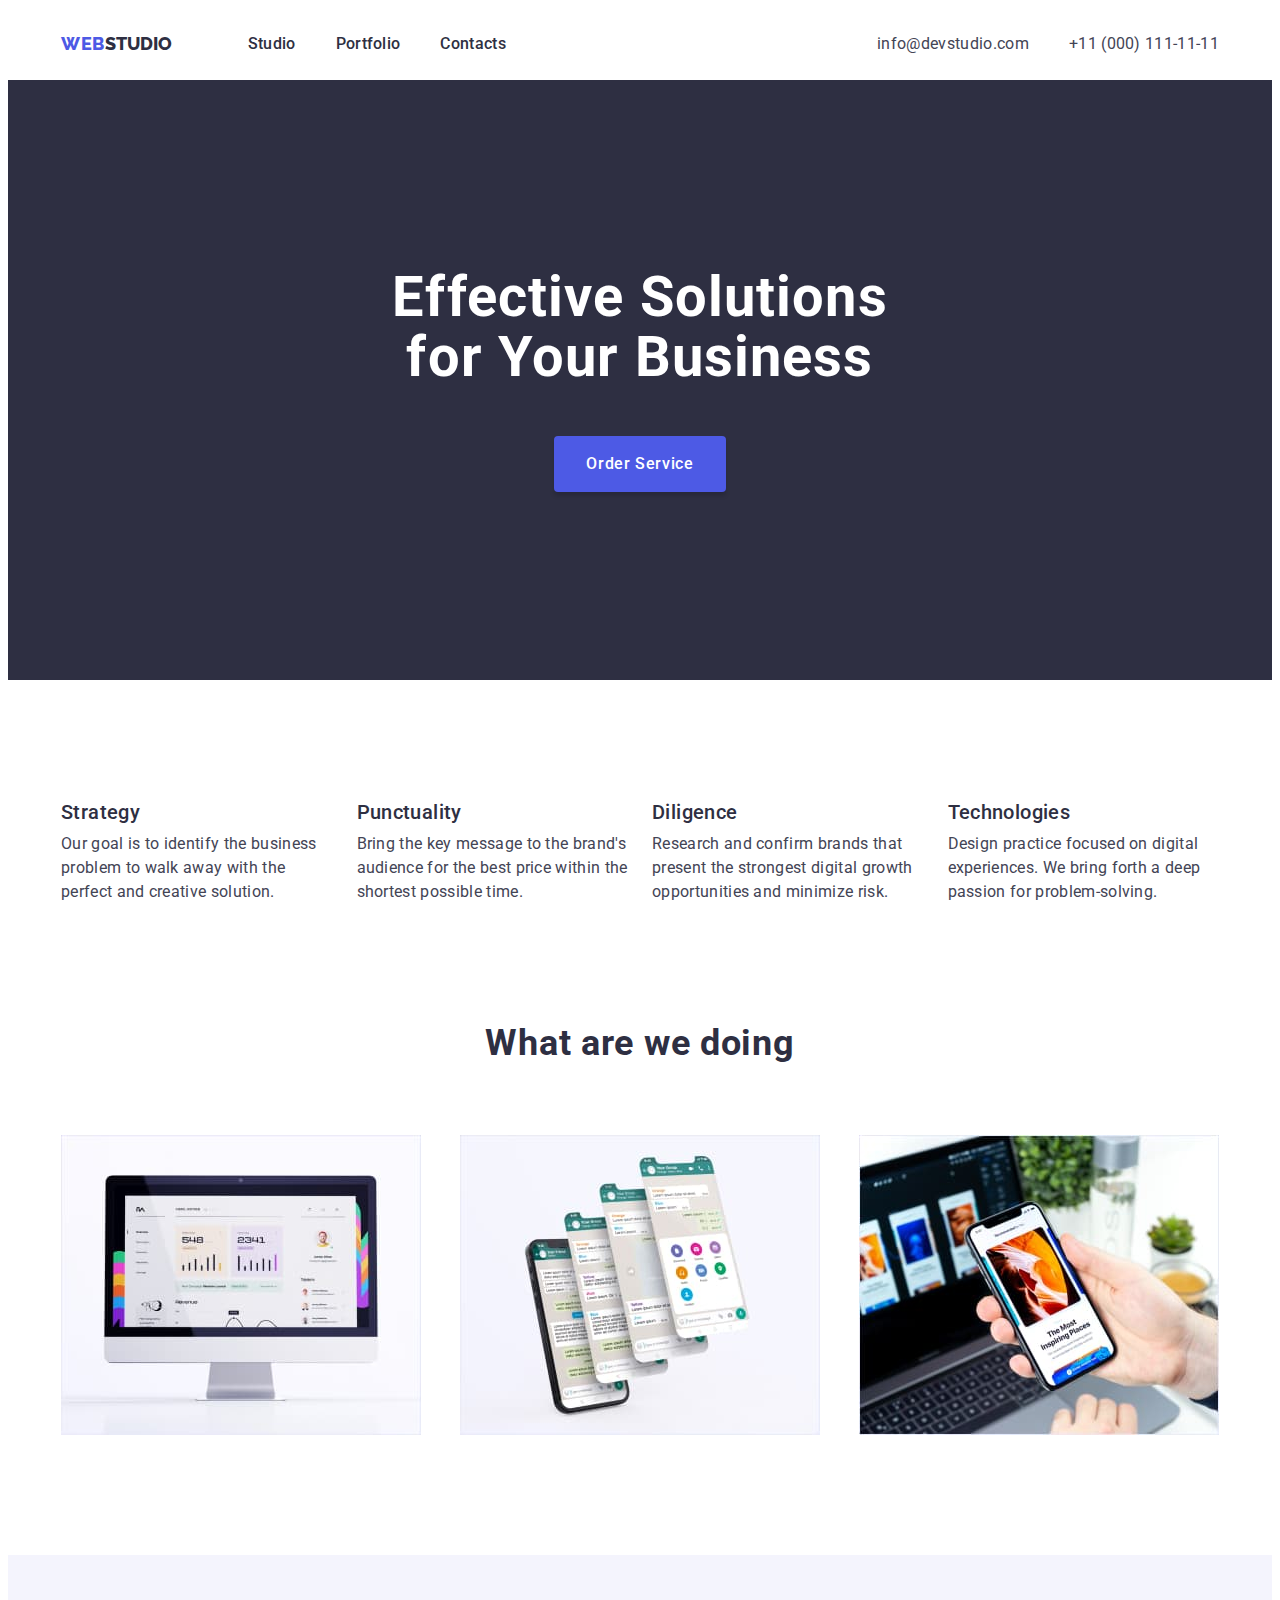
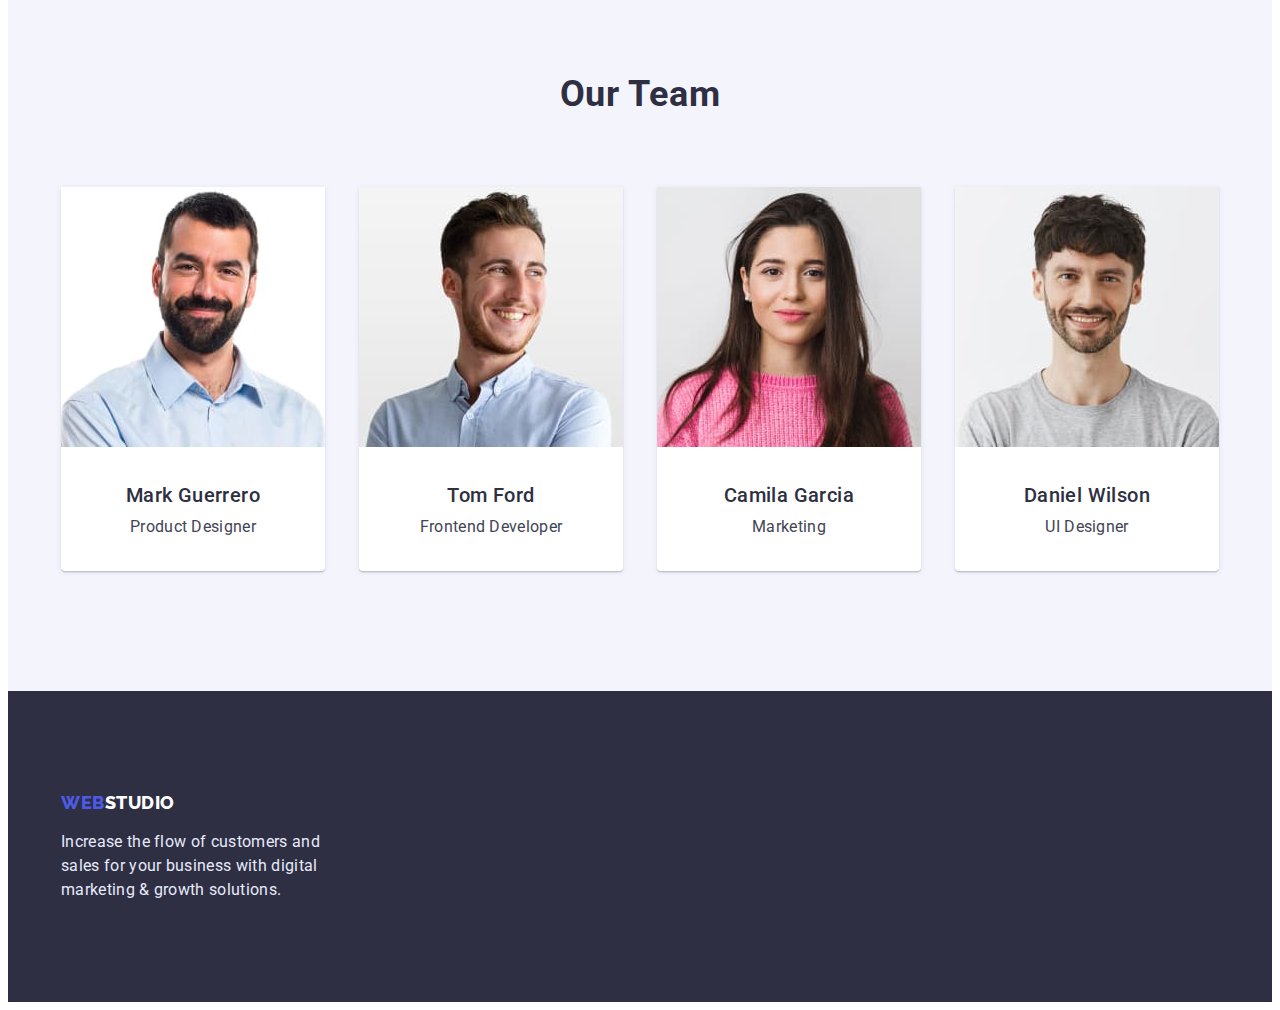
==== index.html @ ad5e72ec "Initial commit" ====
<!DOCTYPE html>

<html lang="en">
<head>
    <meta charset="UTF-8">
    <meta http-equiv="X-UA-Compatible" content="IE=edge">
    <meta name="viewport" content="width=device-width, initial-scale=1.0">
    <title>WebStudio</title>
    <link rel="preconnect" href="https://fonts.googleapis.com">
    <link rel="preconnect" href="https://fonts.gstatic.com" crossorigin>
    <link href="https://fonts.googleapis.com/css2?family=Raleway:wght@800&family=Roboto:wght@400;500;700;900&display=swap" rel="stylesheet">
    <link rel="stylesheet" href="https://cdnjs.cloudflare.com/ajax/libs/modern-normalize/1.1.0/modern-normalize.min.css" 
    integrity="sha512-wpPYUAdjBVSE4KJnH1VR1HeZfpl1ub8YT/NKx4PuQ5NmX2tKuGu6U/JRp5y+Y8XG2tV+wKQpNHVUX03MfMFn9Q==" crossorigin="anonymous" referrerpolicy="no-referrer" />
    <link rel="stylesheet" href="./css/styles.css">
</head>

<body>
<header class="page-header"> 
    <nav class="container">
    <div class="main-nav header-container">
    <a class="logo" href="./index.html"> <span class="logo-style">Web</span>Studio</a> 
    <ul class="site-nav list">
        <li class="item">
            <a class="link" href="">Studio</a>
        </li>
        <li class="item">
            <a class="link" href="./portfolio.html">Portfolio</a>
        </li>
        <li class="item">
            <a class="link" href="">Contacts</a>
        </li>
    </ul>
    <address class="nav"> 
        <ul class="contacts-nav nav">
            <li class="item">
                <a class="link" href="mailto:info@devstudio.com">info@devstudio.com</a>
            </li>
            <li class="item">
                <a class="link" href="tel:+110001111111">+11 (000) 111-11-11</a>
            </li>
        </ul>
    </address>
    </div>  
    </nav>
</header>

    <main>
        <section class="hero">
        <div class="container hero-container">
            <h1 class="hero-title">Effective Solutions <br>for Your Business</h1>
            <button class="button-submit">Order Service</button>
        </div>
        </section>

        <section class="features-container">
            <div class="container">
            <h2 class="hidden">features</h2>  
            <ul class="feature-list list">
                <li class="flex-container">
                    <h3 class="uptitle features-title">Strategy</h3>
                        <p class="features-text">Our goal is to identify the business problem to walk away with the perfect and creative solution.</p>
                </li>
                <li class="flex-container">
                    <h3 class="uptitle features-title">Punctuality</h3>
                        <p class="features-text">Bring the key message to the brand's audience for the best price within the shortest possible time.</p>
                </li>
                <li class="flex-container">
                    <h3 class="uptitle features-title">Diligence</h3>
                        <p class="features-text">Research and confirm brands that present the strongest digital growth opportunities and minimize risk.</p>
                </li>
                <li class="flex-container">
                    <h3 class="uptitle features-title">Technologies</h3>
                        <p class="features-text">Design practice focused on digital experiences. We bring forth a deep passion for problem-solving.</p>
                </li>
            </ul>
            </div>
        </section>

        <section class="subject-container">
            <div class="container">
            <h2 class="section-subject">What are we doing</h2>
            <ul class="list-subject list">
                <li class="flex-subject">
                    <img src="./images/computer.jpg" alt="computer" width="360" class="img-subject">
                </li>
                <li class="flex-subject">
                    <img src="./images/phone.jpg" alt="phone" width="360" class="img-subject">
                </li>
                <li class="flex-subject">
                    <img src="./images/hands.jpg" alt="hands" width="360" class="img-subject">
                </li>
            </ul>
        </div>
        </section>

        <section class="section team-bg">
            <div class="container">
            <h2 class="section-team">Our Team</h2>
            <ul class="team-members list">
                <li class="team-members-items">
                    <img src="./images/mark.jpg" alt="Mark Guerrero" width="264">
                    <div class="team-container">
                    <h3 class="team-members-nam">Mark Guerrero</h3>
                    <p class="team-members-pos">Product Designer</p>
                    </div>
                </li>
                <li class="team-members-items">
                    <img src="./images/tom.jpg" alt="Tom Ford" width="264">
                    <div class="team-container">
                    <h3 class="team-members-nam">Tom Ford</h3>
                    <p class="team-members-pos">Frontend Developer</p>
                    </div>
                </li>              
                <li class="team-members-items">
                    <img src="./images/camila.jpg" alt="Camila Garcia" width="264">
                    <div class="team-container">
                    <h3 class="team-members-nam">Camila Garcia</h3>
                    <p class="team-members-pos">Marketing</p>
                    </div>
                </li>               
                <li class="team-members-items">
                    <img src="./images/daniel.jpg" alt="Daniel Wilson" width="264">
                    <div class="team-container">
                    <h3 class="team-members-nam">Daniel Wilson</h3>
                    <p class="team-members-pos">UI Designer</p>
                    </div>
                </li>
            </ul>
        </div>
        </section>
    </main>

<footer class="footer-bg">
<div class="container">
    <a class="logo-footer" href="./index.html"><span class="logo-style">Web</span>Studio</a>
    <p class="text-footer">Increase the flow of customers and sales for your business with digital marketing & growth solutions.</p>
</div>
</footer>
</body>
</html>
---- css/styles.css ----
:root {
  --primary-text-color: #434455;
  --secondary-text-color: #2e2f42;
  --accent-color: #4d5ae5;
  --secondary-accent-color: #404bbf;
  --primary-white-color: #ffffff;
}

h1,
h2,
h3,
h4,
h5,
h6,
p {
  margin: 0;
}

html {
  box-sizing: border-box;
}

.list {
  padding: 0;
  margin: 0;
  list-style: none;
}

.link {
  text-decoration: none;
}

/*------------------------Header------------------------*/
body {
  font-family: "Roboto", sans-serif;
  
  background-color: var(--primary-white-color);
  color: var(--primary-text-color);
}

.hidden {
  position: absolute;
  width: 1px;
  height: 1px;
  margin: -1px;
  border: 0;
  padding: 0;

  white-space: nowrap;
  clip-path: inset(100%);
  clip: rect(0 0 0 0);
  overflow: hidden;
}

.logo {
  text-decoration: none;
  font-family: "Raleway", sans-serif;
  font-weight: 800;
  font-size: 18px;
  line-height: 1.3;
  text-transform: uppercase;

  color: var(--secondary-text-color);
}

.logo-style {
  text-decoration: none;
  font-family: "Raleway", sans-serif;
  font-weight: 800;
  font-size: 18px;
  line-height: 1.3;
  letter-spacing: 0.03em;
  text-transform: uppercase;

  color: var(--accent-color);
}

.page-header {
  list-style: none;

  background:var(--primary-white-color);
}

.header-border {
  border-bottom: 1px solid #E7E9FC;
}

.main-nav {
  display: flex;
  align-items: center;
}

.container {
  margin-right: auto;
  margin-left: auto;
  width: 1158px;
  padding-right: 15px;
  padding-left: 15px;
}

/*------------------------Navigation------------------------*/
.site-nav .link:hover,
.site-nav .link:focus {
  color: var(--secondary-accent-color);
}

.site-nav {
  display: flex;
  margin-left: 76px;
}

.site-nav .item:not(:last-child){
  margin-right: 40px;
}

.site-nav .link {
  text-decoration: none;
  display: block;
  padding-top: 24px;
  padding-bottom: 24px;

  font-weight: 500;
  font-size: 16px;
  line-height: 1.5;
  letter-spacing: 0.02em;

  color: var(--secondary-text-color);
}

/*------------------------Phone number at Email------------------------*/
.nav {
  list-style: none;
  font-style: inherit;
  margin-left: auto;
}

.nav .link:hover,
.nav .link:focus {
  color: var(--secondary-accent-color);
}

.contacts-nav {
  display: flex;
}

.contacts-nav .item:not(:last-child) {
  margin-right: 40px;
}

.contacts-nav .link {
  list-style: none;
  font-style: inherit;
  font-size: 16px;
  line-height: 1.5;
  letter-spacing: 0.02em;
  text-decoration: none;

  color: var(--primary-text-color);
}

/*------------------------Hero------------------------*/
.hero-container {
  text-align: center;
}

.hero-title {
  margin-bottom: 48px;
  font-size: 56px;
  line-height: 1.07;
  letter-spacing: 0.02em;
  /*max-width*/

  color: var(--primary-white-color);
}

.flex-container {
  width: calc((100% - 72px) / 4);
  margin-right: 24px;
}

.flex-container:nth-child(4) {
  margin-right: 0;
}

.features-container{
  padding-top: 120px;
  padding-bottom: 120px;
}

.feature-list {
  display: flex;
  margin-top: 0;
}

.uptitle {
  padding-bottom: 8px;
}

.hero {
  padding-top: 188px;
  padding-bottom: 188px;

  background: var(--secondary-text-color);
}

/*------------------------Main button------------------------*/
.button-submit {
  font-family: "Roboto", sans-serif;
  font-weight: 500;
  font-size: 16px;
  line-height: 1.5;
  letter-spacing: 0.04em;
  box-shadow: 0px 4px 4px rgba(0, 0, 0, 0.15);
  border-radius: 4px;
  padding: 16px 32px;
  border: 0;
  margin: inherit;

  color: var(--primary-white-color);
  background: var(--accent-color);
}

.button-submit:hover,
.button-submit:focus {
  color: var(--primary-white-color);
  background: var(--secondary-accent-color);
}

/*------------------------Portfolio Nav------------------------*/
.button {
  cursor: pointer;
  font-family: "Roboto", sans-serif;
  font-weight: 500;
  font-size: 16px;
  line-height: 1.5;
  letter-spacing: 0.04em;
  padding: 12px 24px;
  border-radius: 4px;

  border: 1px solid #E7E9FC;
  color: var(--accent-color);
  background: #f4f4fd;
  border: 1px solid #e7e9fc;
}

.button:hover,
.button:focus {
  color: var(--primary-white-color);
  background: var(--secondary-accent-color);
}

.btn {
  display: flex;
  justify-content: center;
  margin-right: 24px;
}

.btn-elements {
  margin-right: 24px;
}

.portfolio-section {
  padding-top: 96px;
  padding-bottom: 120px;
}

.filter-container{
  margin-bottom: 72px;

}

/*------------------------Features------------------------*/
.features-title {
  font-weight: 500;
  font-size: 20px;
  line-height: 1.2;
  letter-spacing: 0.02em;

  color: var(--secondary-text-color);
}

.section-title {
  font-weight: 500;
  font-size: 20px;
  line-height: 1.2;
  letter-spacing: 0.02em;
  margin-bottom: 8px;

  color: var(--secondary-text-color);
}

.subject-container {
  padding-bottom: 120px;
}

.section-subject {
  font-size: 36px;
  line-height: 1.1;
  letter-spacing: 0.02em;
  text-align: center;
  margin-bottom: 72px;

  color:var(--secondary-text-color);
}

.list-subject {
  display: flex;
  justify-content: space-between;
}

.flex-subject {
  background: linear-gradient(0deg, rgba(77, 90, 229, 0.1), rgba(77, 90, 229, 0.1)), url(2368.jpg);
}

.img-subject{
  display: block;
}

.features-text {
  font-size: 16px;
  line-height: 1.5;
  letter-spacing: 0.02em;

  color: var(--primary-text-color);
}

.team-bg {
  padding-top: 120px;
  padding-bottom: 120px;

  background: #F4F4FD;
}

.section-team {
  font-size: 36px;
  line-height: 1.1;
  letter-spacing: 0.02em;
  text-align: center;
  margin-bottom: 72px;

  color:var(--secondary-text-color);
}

.team-members{
  display: flex;
  justify-content: space-between;
  text-align: center;
}
    
.team-members:nth-child(3n+1) {
  margin-right: 0;
}
  
.team-members-nam {
  font-weight: 500;
  font-size: 20px;
  line-height: 1.2;
  letter-spacing: 0.02em;
  margin-bottom: 8px;

  color: var(--secondary-text-color); 
}

.team-members-items{
  box-shadow: 0px 1px 6px rgba(46, 47, 66, 0.08), 0px 1px 1px rgba(46, 47, 66, 0.16), 0px 2px 1px rgba(46, 47, 66, 0.08);
  border-radius: 0px 0px 4px 4px;
  
  background: var(--primary-white-color);
}

.team-members-pos {
  font-size: 16px;
  line-height: 1.5;
  letter-spacing: 0.02em;

  color: var(--primary-text-color);
}

.team-container {
  padding-top: 32px;
  padding-bottom: 32px;
}

.text {
  font-size: 16px;
  line-height: 1.5;
  letter-spacing: 0.02em;

  color: var(--primary-text-color);
}

.flex-elements{
  display: flex;
  flex-wrap: wrap;
  justify-content: space-between;
}

.flex-elements:nth-child(2n+1) {
  margin-right: 0;
}

.list-elements{
  margin-bottom: 48px;
}

.list-elements:nth-child(n + 6) {
  margin-bottom: 0;
}

.product-content {
  border: 1px solid #E7E9FC;
  padding: 32px 16px 32px 16px;
}

.product-img {
  display: block;
}

/*------------------------Footer------------------------*/
.logo-footer {
  text-decoration: none;
  font-family: "Raleway", sans-serif;
  font-weight: 800;
  font-size: 18px;
  line-height: 1.2;
  letter-spacing: 0.03em;
  text-transform: uppercase;

  color: var(--primary-white-color);
}

.text-footer {
  font-size: 16px;
  line-height: 1.5;
  letter-spacing: 0.02em;
  width: 264px;
  margin-top: 16px;

  color: #e7e9fc;
}

.footer-bg {
padding-top: 100px;
padding-bottom: 100px;

background: var(--secondary-text-color);
}
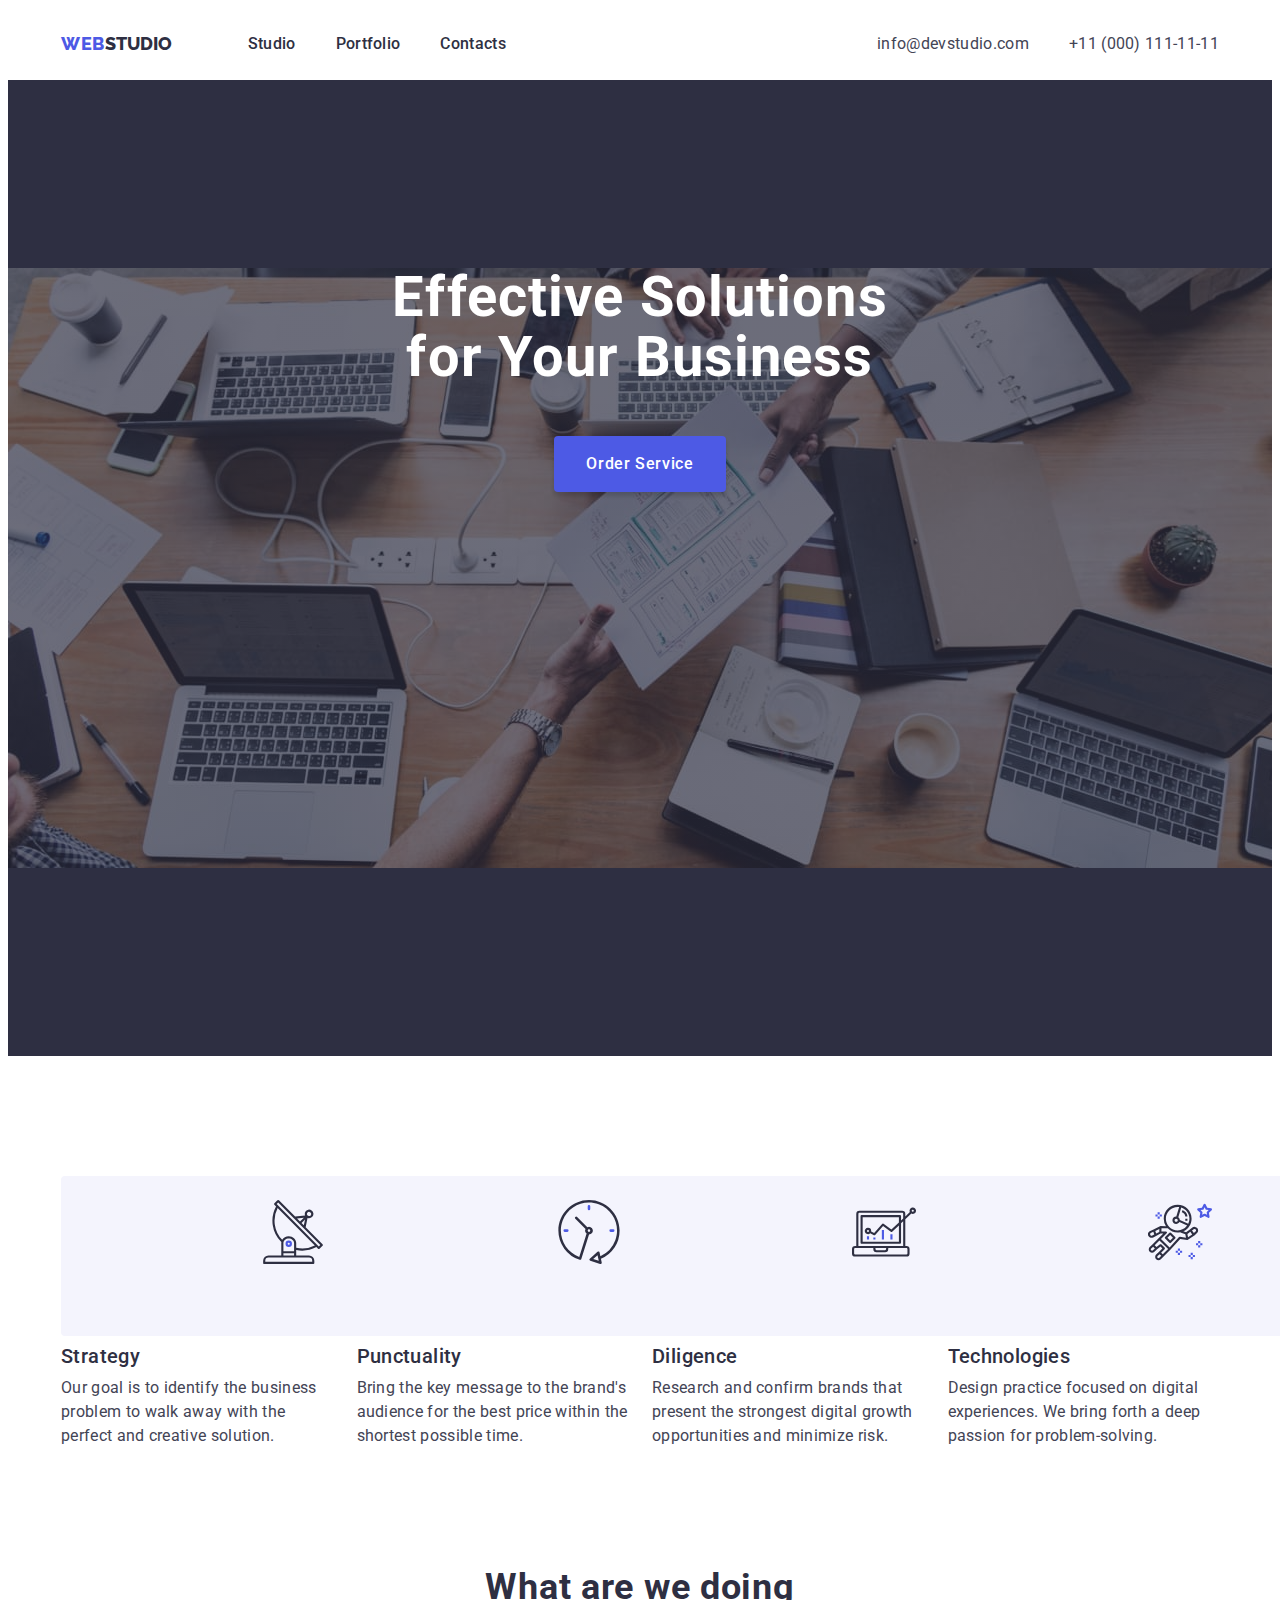
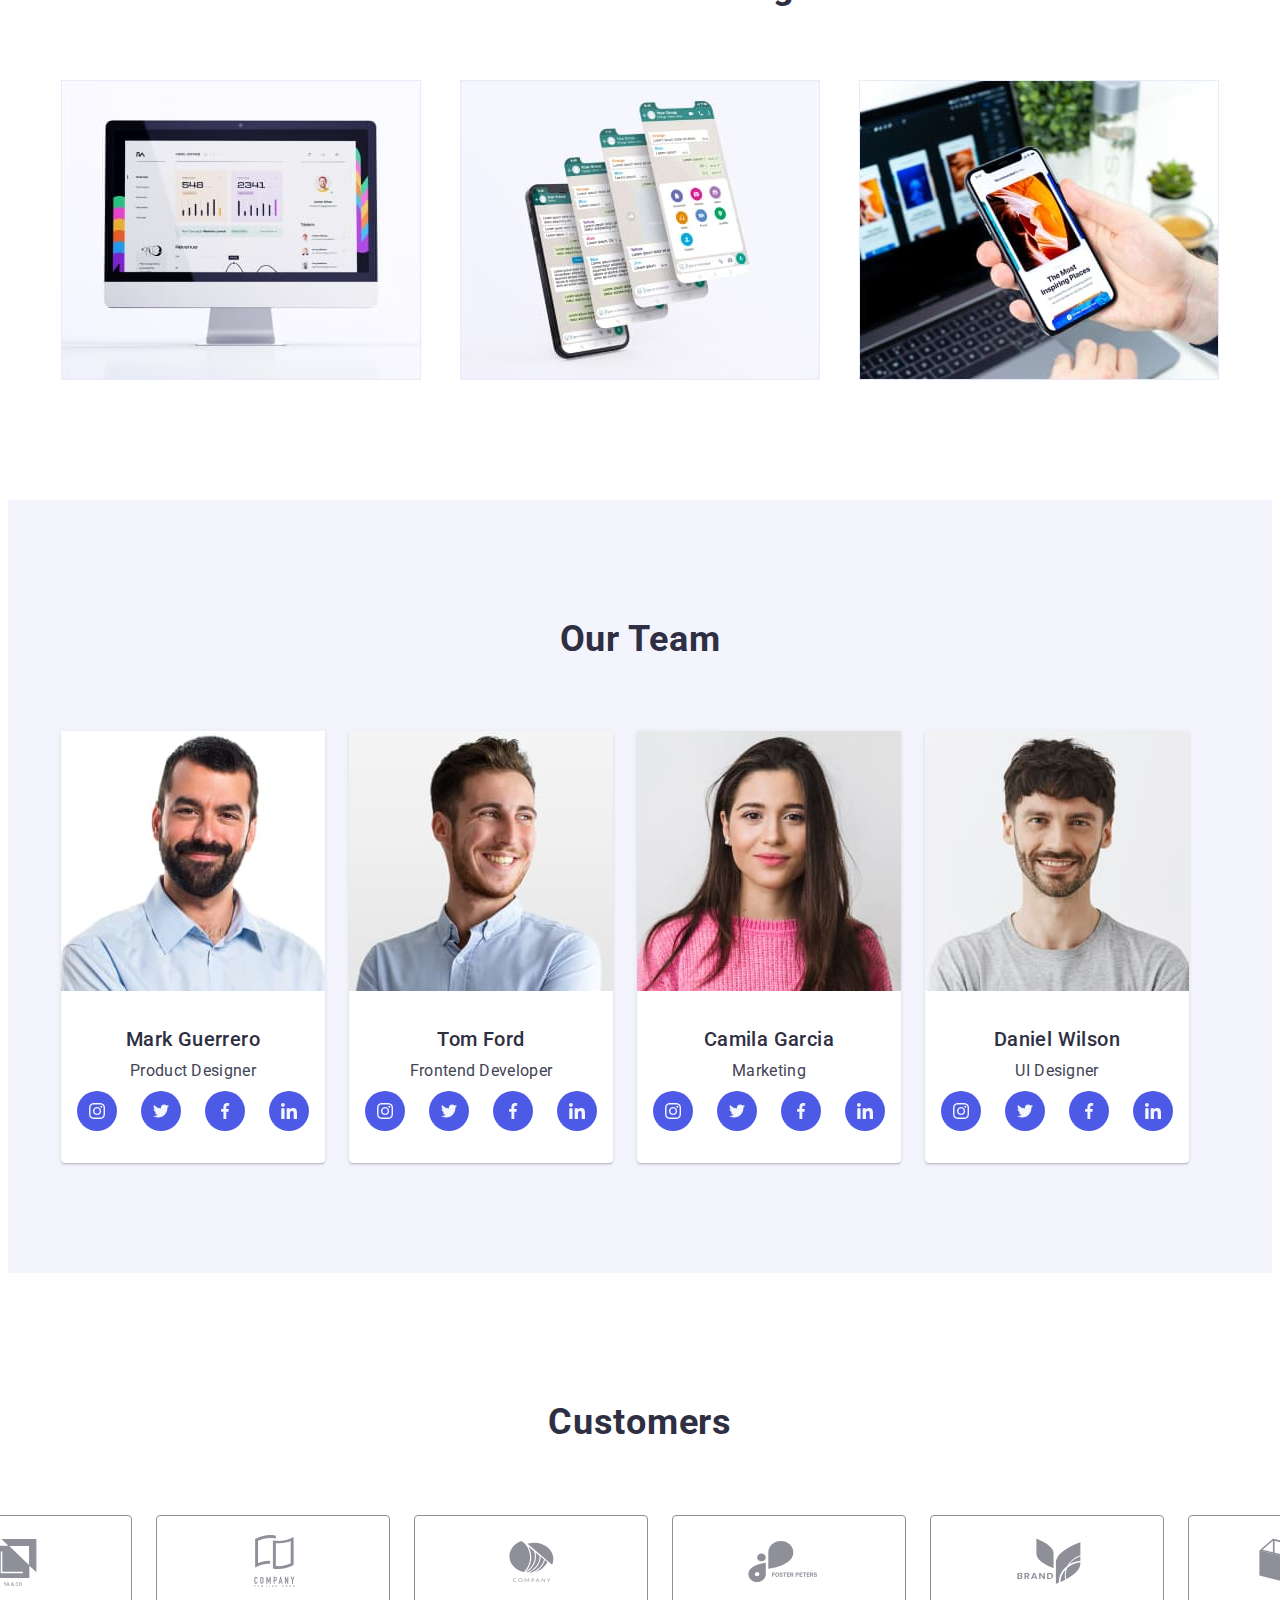
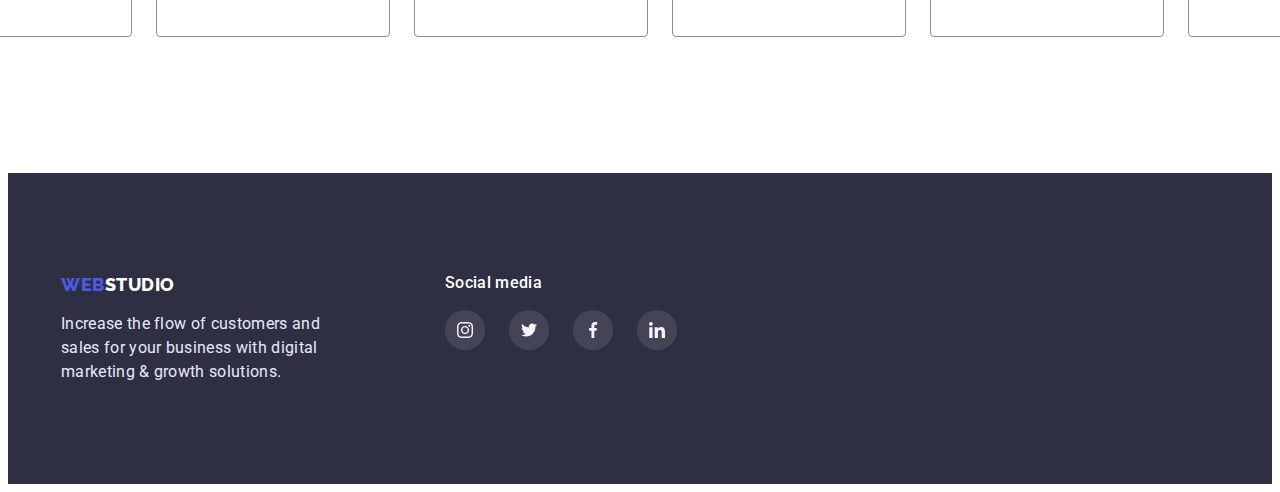
==== commit 605ffa34: "hw icon and bg" ====
--- a/index.html
+++ b/index.html
@@ -45,9 +45,9 @@
 </header>
 
     <main>
-        <section class="hero">
+        <section class="hero overlay">
         <div class="container hero-container">
-            <h1 class="hero-title">Effective Solutions <br>for Your Business</h1>
+            <h1 class="hero-title">Effective Solutions for Your Business</h1>
             <button class="button-submit">Order Service</button>
         </div>
         </section>
@@ -57,18 +57,41 @@
             <h2 class="hidden">features</h2>  
             <ul class="feature-list list">
                 <li class="flex-container">
+                    <div class="icon-feature">
+                    <svg class="icon-items" width="64px" height="64px">
+                        <use href="./images/symbol-defs.svg#icon-antenna"></use>
+                    </svg>
+                    </div>
                     <h3 class="uptitle features-title">Strategy</h3>
                         <p class="features-text">Our goal is to identify the business problem to walk away with the perfect and creative solution.</p>
                 </li>
+
                 <li class="flex-container">
+                    <div class="icon-feature">
+                        <svg class="icon-items" width="64px" height="64px">
+                            <use href="./images/symbol-defs.svg#icon-clock"></use>
+                        </svg>
+                        </div>
                     <h3 class="uptitle features-title">Punctuality</h3>
                         <p class="features-text">Bring the key message to the brand's audience for the best price within the shortest possible time.</p>
                 </li>
+
                 <li class="flex-container">
+                    <div class="icon-feature">
+                        <svg class="icon-items" width="64px" height="64px">
+                            <use href="./images/symbol-defs.svg#icon-diagram"></use>
+                        </svg>
+                        </div>
                     <h3 class="uptitle features-title">Diligence</h3>
                         <p class="features-text">Research and confirm brands that present the strongest digital growth opportunities and minimize risk.</p>
                 </li>
+                
                 <li class="flex-container">
+                    <div class="icon-feature">
+                        <svg class="icon-items" width="64px" height="64px">
+                            <use href="./images/symbol-defs.svg#icon-astronaut"></use>
+                        </svg>
+                        </div>
                     <h3 class="uptitle features-title">Technologies</h3>
                         <p class="features-text">Design practice focused on digital experiences. We bring forth a deep passion for problem-solving.</p>
                 </li>
@@ -102,13 +125,78 @@
                     <div class="team-container">
                     <h3 class="team-members-nam">Mark Guerrero</h3>
                     <p class="team-members-pos">Product Designer</p>
-                    </div>
-                </li>
+                    <ul class="social-list list">
+                    <li class="socials-list-item">
+                        <a href="" target="_blank" aria-label="Instagram" title="Instagram" class="socials-list-link">
+                            <svg class="social-list-icon" width="16" height="16">
+                                <use href="./images/symbol-defs.svg#icon-instagram"></use>
+                            </svg>
+                        </a>
+                    </li>
+
+                    <li class="socials-list-item">
+                        <a href="" target="_blank" aria-label="Twitter" title="Twitter" class="socials-list-link">
+                            <svg class="social-list-icon" width="16" height="16">
+                                <use href="./images/symbol-defs.svg#icon-twitter"></use>
+                            </svg>
+                        </a>
+                    </li>
+
+                    <li class="socials-list-item">
+                        <a href="" target="_blank" aria-label="Facebook" title="Facebook" class="socials-list-link">
+                            <svg class="social-list-icon" width="16" height="16">
+                                <use href="./images/symbol-defs.svg#icon-facebook"></use>
+                            </svg>
+                        </a>
+                    </li>
+
+                    <li class="socials-list-item">
+                        <a href="" target="_blank" aria-label="linkedin" title="linkedin" class="socials-list-link">
+                            <svg class="social-list-icon" width="16" height="16">
+                                <use href="./images/symbol-defs.svg#icon-linkedin"></use>
+                            </svg>
+                        </a>
+                    </li> 
+                </ul>
+            </div> 
                 <li class="team-members-items">
                     <img src="./images/tom.jpg" alt="Tom Ford" width="264">
                     <div class="team-container">
                     <h3 class="team-members-nam">Tom Ford</h3>
                     <p class="team-members-pos">Frontend Developer</p>
+                    <ul class="social-list list">
+                        <li class="socials-list-item">
+                            <a href="" target="_blank" aria-label="Instagram" title="Instagram" class="socials-list-link">
+                                <svg class="social-list-icon" width="16" height="16">
+                                    <use href="./images/symbol-defs.svg#icon-instagram"></use>
+                                </svg>
+                            </a>
+                        </li>
+
+                        <li class="socials-list-item">
+                            <a href="" target="_blank" aria-label="Twitter" title="Twitter" class="socials-list-link">
+                                <svg class="social-list-icon" width="16" height="16">
+                                    <use href="./images/symbol-defs.svg#icon-twitter"></use>
+                                </svg>
+                            </a>
+                        </li>
+
+                        <li class="socials-list-item">
+                            <a href="" target="_blank" aria-label="Facebook" title="Facebook" class="socials-list-link">
+                                <svg class="social-list-icon" width="16" height="16">
+                                    <use href="./images/symbol-defs.svg#icon-facebook"></use>
+                                </svg>
+                            </a>
+                        </li>
+
+                        <li class="socials-list-item">
+                            <a href="" target="_blank" aria-label="linkedin" title="linkedin" class="socials-list-link">
+                                <svg class="social-list-icon" width="16" height="16">
+                                    <use href="./images/symbol-defs.svg#icon-linkedin"></use>
+                                </svg>
+                            </a>
+                        </li> 
+                    </ul>
                     </div>
                 </li>              
                 <li class="team-members-items">
@@ -116,6 +204,39 @@
                     <div class="team-container">
                     <h3 class="team-members-nam">Camila Garcia</h3>
                     <p class="team-members-pos">Marketing</p>
+                    <ul class="social-list list">
+                        <li class="socials-list-item">
+                            <a href="" target="_blank" aria-label="Instagram" title="Instagram" class="socials-list-link">
+                                <svg class="social-list-icon" width="16" height="16">
+                                    <use href="./images/symbol-defs.svg#icon-instagram"></use>
+                                </svg>
+                            </a>
+                        </li>
+
+                        <li class="socials-list-item">
+                            <a href="" target="_blank" aria-label="Twitter" title="Twitter" class="socials-list-link">
+                                <svg class="social-list-icon" width="16" height="16">
+                                    <use href="./images/symbol-defs.svg#icon-twitter"></use>
+                                </svg>
+                            </a>
+                        </li>
+
+                        <li class="socials-list-item">
+                            <a href="" target="_blank" aria-label="Facebook" title="Facebook" class="socials-list-link">
+                                <svg class="social-list-icon" width="16" height="16">
+                                    <use href="./images/symbol-defs.svg#icon-facebook"></use>
+                                </svg>
+                            </a>
+                        </li>
+
+                        <li class="socials-list-item">
+                            <a href="" target="_blank" aria-label="linkedin" title="linkedin" class="socials-list-link">
+                                <svg class="social-list-icon" width="16" height="16">
+                                    <use href="./images/symbol-defs.svg#icon-linkedin"></use>
+                                </svg>
+                            </a>
+                        </li> 
+                    </ul>
                     </div>
                 </li>               
                 <li class="team-members-items">
@@ -123,17 +244,144 @@
                     <div class="team-container">
                     <h3 class="team-members-nam">Daniel Wilson</h3>
                     <p class="team-members-pos">UI Designer</p>
+                    <ul class="social-list list">
+                        <li class="socials-list-item">
+                            <a href="" target="_blank" aria-label="Instagram" title="Instagram" class="socials-list-link">
+                                <svg class="social-list-icon" width="16" height="16">
+                                    <use href="./images/symbol-defs.svg#icon-instagram"></use>
+                                </svg>
+                            </a>
+                        </li>
+
+                        <li class="socials-list-item">
+                            <a href="" target="_blank" aria-label="Twitter" title="Twitter" class="socials-list-link">
+                                <svg class="social-list-icon" width="16" height="16">
+                                    <use href="./images/symbol-defs.svg#icon-twitter"></use>
+                                </svg>
+                            </a>
+                        </li>
+
+                        <li class="socials-list-item">
+                            <a href="" target="_blank" aria-label="Facebook" title="Facebook" class="socials-list-link">
+                                <svg class="social-list-icon" width="16" height="16">
+                                    <use href="./images/symbol-defs.svg#icon-facebook"></use>
+                                </svg>
+                            </a>
+                        </li>
+
+                        <li class="socials-list-item">
+                            <a href="" target="_blank" aria-label="linkedin" title="linkedin" class="socials-list-link">
+                                <svg class="social-list-icon" width="16" height="16">
+                                    <use href="./images/symbol-defs.svg#icon-linkedin"></use>
+                                </svg>
+                            </a>
+                        </li> 
+                    </ul>
                     </div>
                 </li>
             </ul>
         </div>
         </section>
+
+        <section class="clients-section">
+            <div class="container">
+            <h2 class="section-clients">Customers</h2>
+            <ul class="clients">
+                <li class="list">
+                    <a href="" target="_blank" aria-label="" title="" class="clients-rectangle">
+                        <svg class="clients-logos" width="104" height="56">
+                            <use href="./images/symbol-defs.svg#icon-Logo"></use>
+                        </svg>
+                    </a>
+                </li>
+
+                <li class="list">
+                    <a href="" target="_blank" aria-label="" title="" class="clients-rectangle">
+                        <svg class="clients-logos" width="104" height="56">
+                            <use href="./images/symbol-defs.svg#icon-Logo2"></use>
+                        </svg>
+                    </a>
+                </li>
+
+                <li class="list">
+                    <a href="" target="_blank" aria-label="" title="" class="clients-rectangle">
+                        <svg class="clients-logos" width="104" height="56">
+                            <use href="./images/symbol-defs.svg#icon-Logo3"></use>
+                        </svg>
+                    </a>
+                </li>
+
+                <li class="list">
+                    <a href="" target="_blank" aria-label="" title="" class="clients-rectangle">
+                        <svg class="clients-logos" width="104" height="56">
+                            <use href="./images/symbol-defs.svg#icon-Logo4"></use>
+                        </svg>
+                    </a>
+                </li>
+
+                <li class="list">
+                    <a href="" target="_blank" aria-label="" title="" class="clients-rectangle">
+                        <svg class="clients-logos" width="104" height="56">
+                            <use href="./images/symbol-defs.svg#icon-Logo5"></use>
+                        </svg>
+                    </a>
+                </li>
+
+                <li class="list">
+                    <a href="" target="_blank" aria-label="" title="" class="clients-rectangle">
+                        <svg class="clients-logos" width="104" height="56">
+                            <use href="./images/symbol-defs.svg#icon-Logo6"></use>
+                        </svg>
+                    </a>
+                </li>
+            </ul>
+        </div>
+        </section>
     </main>
 
 <footer class="footer-bg">
-<div class="container">
+<div class="container footer-content">
+    <div>
     <a class="logo-footer" href="./index.html"><span class="logo-style">Web</span>Studio</a>
     <p class="text-footer">Increase the flow of customers and sales for your business with digital marketing & growth solutions.</p>
+</div>
+    <div>
+        <h2 class="uptitle-ftr">Social media</h2>
+        <ul class="social-list-ftr list">
+            <li class="socials-list-item">
+            
+                <a href="" target="_blank" aria-label="Instagram" title="Instagram" class="socials-list-link-ftr">
+                    <svg class="social-list-icon" width="16" height="16">
+                        <use href="./images/symbol-defs.svg#icon-instagram"></use>
+                    </svg>
+                </a>
+            </li>
+
+            <li class="socials-list-item">
+                <a href="" target="_blank" aria-label="Twitter" title="Twitter" class="socials-list-link-ftr">
+                    <svg class="social-list-icon" width="16" height="16">
+                        <use href="./images/symbol-defs.svg#icon-twitter"></use>
+                    </svg>
+                </a>
+            </li>
+
+            <li class="socials-list-item">
+                <a href="" target="_blank" aria-label="Facebook" title="Facebook" class="socials-list-link-ftr">
+                    <svg class="social-list-icon" width="16" height="16">
+                        <use href="./images/symbol-defs.svg#icon-facebook"></use>
+                    </svg>
+                </a>
+            </li>
+
+            <li class="socials-list-item">
+                <a href="" target="_blank" aria-label="linkedin" title="linkedin" class="socials-list-link-ftr">
+                    <svg class="social-list-icon" width="16" height="16">
+                        <use href="./images/symbol-defs.svg#icon-linkedin"></use>
+                    </svg>
+                </a>
+            </li> 
+        </ul>
+    </div>
 </div>
 </footer>
 </body>
--- a/css/styles.css
+++ b/css/styles.css
@@ -164,11 +164,13 @@
 }
 
 .hero-title {
+  margin: 0 auto;
   margin-bottom: 48px;
   font-size: 56px;
   line-height: 1.07;
   letter-spacing: 0.02em;
-  /*max-width*/
+  max-width: 496px;
+  text-align: center;
 
   color: var(--primary-white-color);
 }
@@ -192,6 +194,21 @@
   margin-top: 0;
 }
 
+.icon-feature{
+  width: 264px;
+height: 112px;
+background: #F4F4FD;
+border-radius: 4px;
+margin-bottom: 8px;
+padding: 24px 100px;
+}
+
+.icon-items {
+  display: flex;
+  justify-content: center;
+  margin: 0 auto;
+}
+
 .uptitle {
   padding-bottom: 8px;
 }
@@ -199,8 +216,20 @@
 .hero {
   padding-top: 188px;
   padding-bottom: 188px;
-
   background: var(--secondary-text-color);
+}
+
+.overlay{
+  max-width: 1440px;
+  min-height: 600px;
+  margin-left: auto;
+  margin-right: auto;
+  background-image: linear-gradient(
+    rgba(46, 47, 66, 0.7),
+    rgba(46, 47, 66, 0.7)), 
+    url("../images/people-office.jpg");
+  background-repeat: no-repeat;
+  background-position: center;
 }
 
 /*------------------------Main button------------------------*/
@@ -247,6 +276,8 @@
 .button:focus {
   color: var(--primary-white-color);
   background: var(--secondary-accent-color);
+  box-shadow: 0px 3px 1px rgba(0, 0, 0, 0.1), 0px 2px 1px rgba(0, 0, 0, 0.08), 0px 2px 2px rgba(0, 0, 0, 0.12);
+  border-color: var(--secondary-accent-color);
 }
 
 .btn {
@@ -266,7 +297,6 @@
 
 .filter-container{
   margin-bottom: 72px;
-
 }
 
 /*------------------------Features------------------------*/
@@ -326,7 +356,7 @@
 
 .team-bg {
   padding-top: 120px;
-  padding-bottom: 120px;
+  padding-bottom: 110px;
 
   background: #F4F4FD;
 }
@@ -343,7 +373,7 @@
 
 .team-members{
   display: flex;
-  justify-content: space-between;
+  column-gap: 24px;
   text-align: center;
 }
     
@@ -372,7 +402,8 @@
   font-size: 16px;
   line-height: 1.5;
   letter-spacing: 0.02em;
-
+  margin-bottom: 8px;
+text-align: center;
   color: var(--primary-text-color);
 }
 
@@ -389,18 +420,41 @@
   color: var(--primary-text-color);
 }
 
+.social-list {
+  display: flex;
+  justify-content: center;
+  gap: 24px ;
+}
+
+.socials-list-link {
+  display: flex;
+  justify-content: center;
+  align-items: center;
+  width: 40px;
+  height: 40px;
+  border-radius: 50%;
+  background-color: #4D5AE5;
+}
+
+.socials-list-link:hover,
+.socials-list-link:focus {
+  background:#404BBF;
+}
+
 .flex-elements{
   display: flex;
   flex-wrap: wrap;
-  justify-content: space-between;
+  column-gap: 24px;
+  row-gap: 48px;
 }
 
 .flex-elements:nth-child(2n+1) {
   margin-right: 0;
 }
 
-.list-elements{
-  margin-bottom: 48px;
+.list-elements:hover,
+.list-elements:focus {
+  box-shadow: 0px 1px 6px rgba(46, 47, 66, 0.08);
 }
 
 .list-elements:nth-child(n + 6) {
@@ -414,6 +468,47 @@
 
 .product-img {
   display: block;
+}
+
+.clients-section{
+  padding-top: 130px;
+  padding-bottom: 120px;
+}
+
+.section-clients {
+  font-size: 36px;
+  line-height: 1.1;
+  letter-spacing: 0.02em;
+  text-align: center;
+  margin-bottom: 72px;
+  color: var(--secondary-text-color);
+}
+
+.clients{
+  display: flex;
+  justify-content: center;
+  gap: 24px;
+}
+
+.clients-logos{
+  display: flex;
+  justify-content: center;
+  margin: 0 auto;
+}
+
+.clients-rectangle {
+  width: 168px;
+  height: 88px;
+  border: 1px solid #8E8F99;
+  border-radius: 4px;
+  padding: 16px 32px;
+  display: flex;
+  fill: #8E8F99;
+}
+
+.clients-logos:hover,
+.clients-logos:focus {
+fill:var(--secondary-accent-color);
 }
 
 /*------------------------Footer------------------------*/
@@ -444,4 +539,41 @@
 padding-bottom: 100px;
 
 background: var(--secondary-text-color);
+}
+
+.footer-content{
+  flex-basis: calc((100% - 20px) / 2);
+  display: flex;
+  column-gap: 120px;
+}
+
+.uptitle-ftr {
+  margin-bottom: 16px;
+  font-style: normal;
+  font-weight: 500;
+  font-size: 16px;
+  line-height: 1.3;
+  letter-spacing: 0.02em;
+
+  color: var(--primary-white-color);
+}
+
+.social-list-ftr {
+  display: flex;
+  gap: 24px ;
+}
+
+.socials-list-link-ftr {
+  display: flex;
+  justify-content: center;
+  align-items: center;
+  width: 40px;
+  height: 40px;
+  border-radius: 50%;
+  background: rgba(255, 255, 255, 0.1);
+}
+
+.socials-list-link-ftr:hover,
+.socials-list-link-ftr:focus {
+  background: #31D0AA;
 }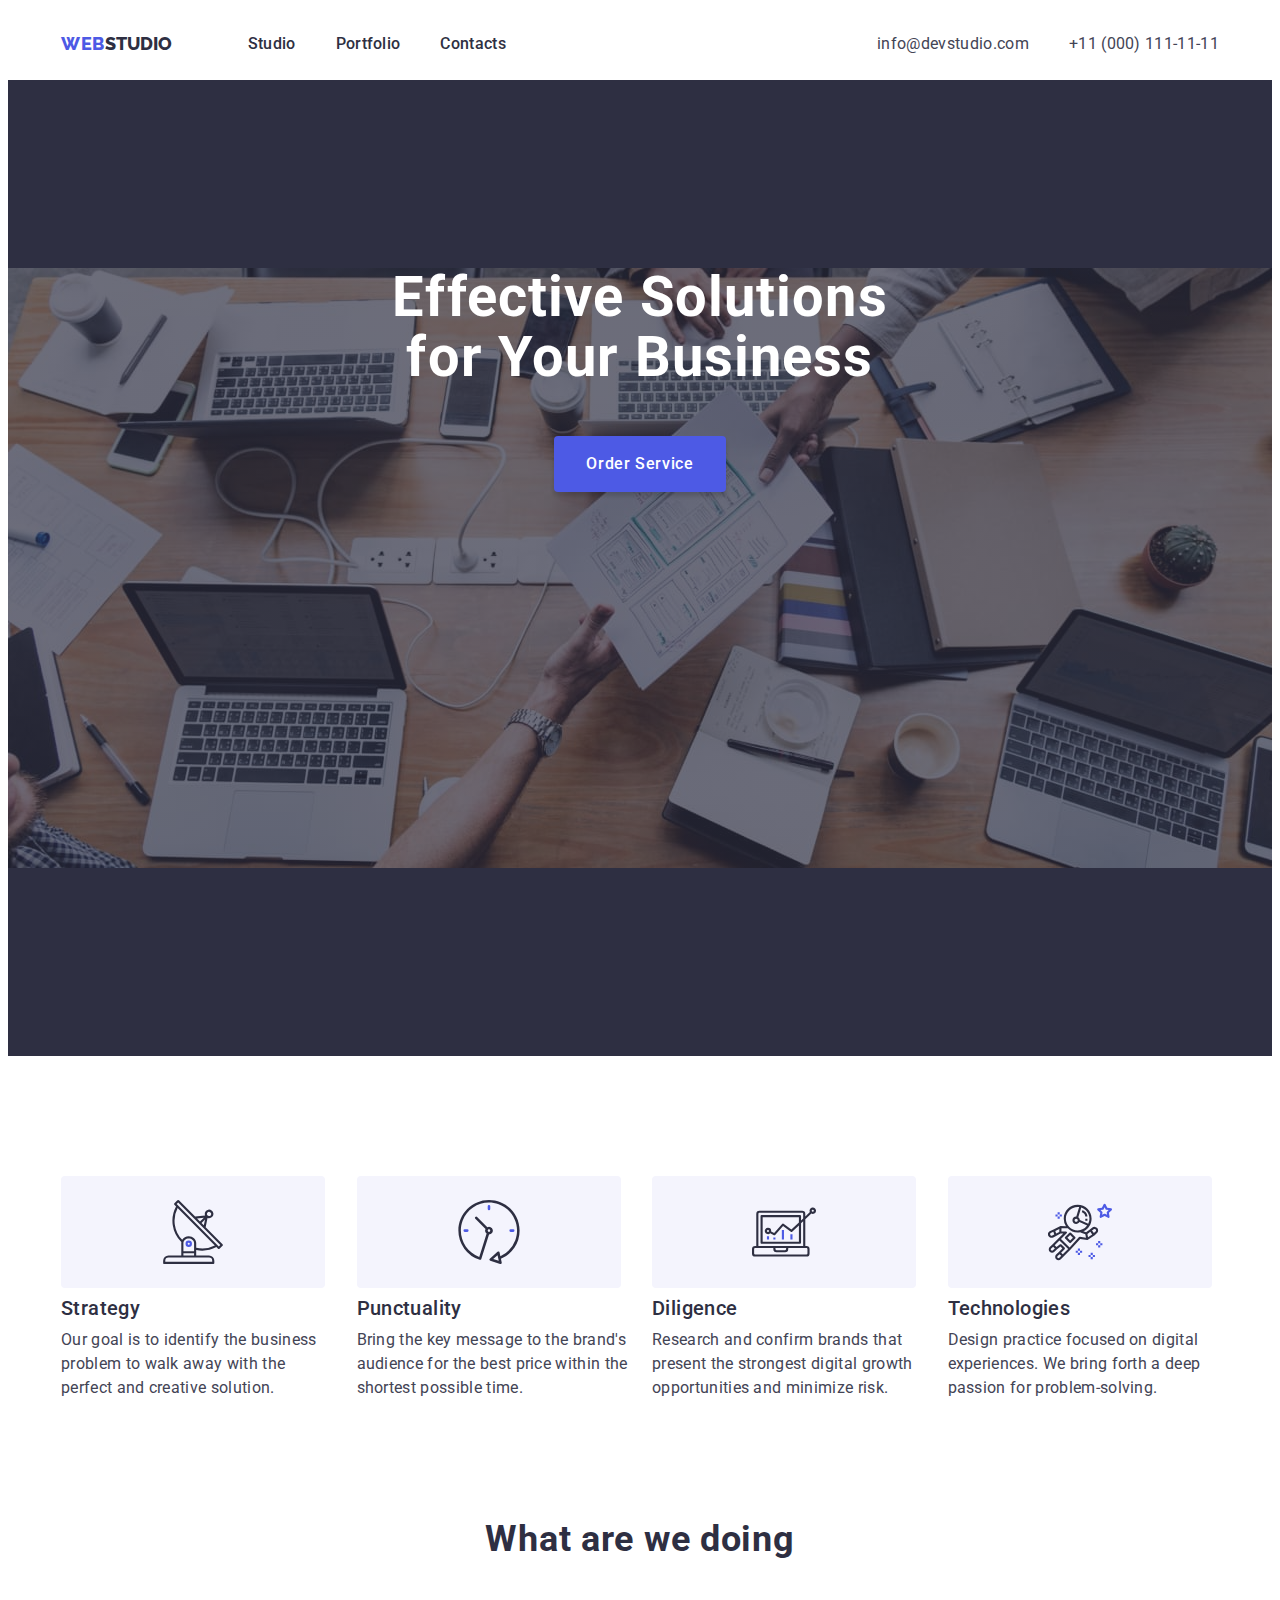
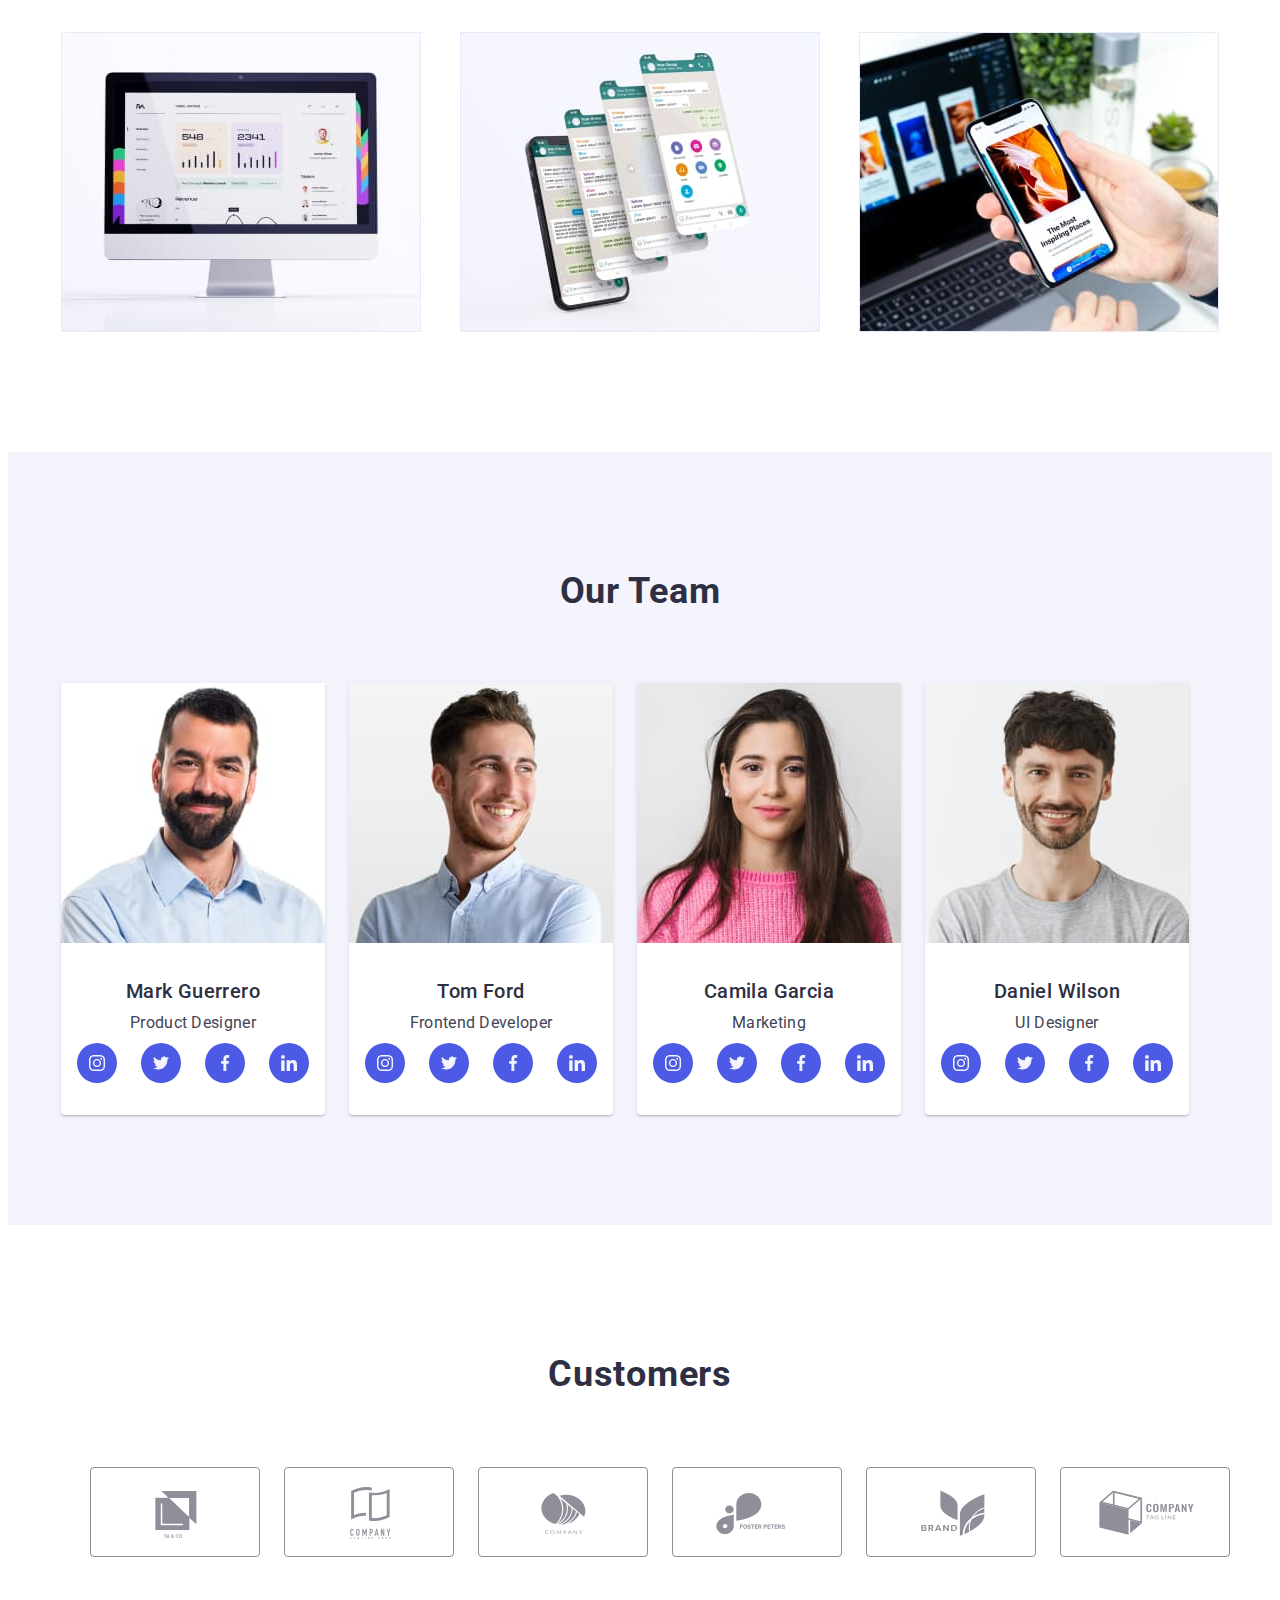
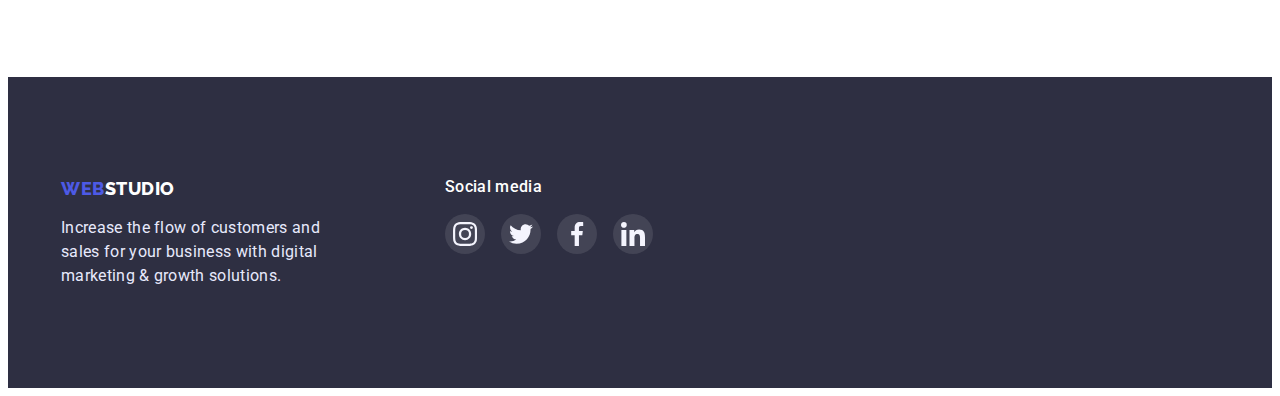
==== commit 557ec7c4: "fixt" ====
--- a/index.html
+++ b/index.html
@@ -289,7 +289,7 @@
             <ul class="clients">
                 <li class="list">
                     <a href="" target="_blank" aria-label="" title="" class="clients-rectangle">
-                        <svg class="clients-logos" width="104" height="56">
+                        <svg width="104" height="56">
                             <use href="./images/symbol-defs.svg#icon-Logo"></use>
                         </svg>
                     </a>
@@ -297,7 +297,7 @@
 
                 <li class="list">
                     <a href="" target="_blank" aria-label="" title="" class="clients-rectangle">
-                        <svg class="clients-logos" width="104" height="56">
+                        <svg width="104" height="56">
                             <use href="./images/symbol-defs.svg#icon-Logo2"></use>
                         </svg>
                     </a>
@@ -305,7 +305,7 @@
 
                 <li class="list">
                     <a href="" target="_blank" aria-label="" title="" class="clients-rectangle">
-                        <svg class="clients-logos" width="104" height="56">
+                        <svg width="104" height="56">
                             <use href="./images/symbol-defs.svg#icon-Logo3"></use>
                         </svg>
                     </a>
@@ -313,7 +313,7 @@
 
                 <li class="list">
                     <a href="" target="_blank" aria-label="" title="" class="clients-rectangle">
-                        <svg class="clients-logos" width="104" height="56">
+                        <svg width="104" height="56">
                             <use href="./images/symbol-defs.svg#icon-Logo4"></use>
                         </svg>
                     </a>
@@ -321,7 +321,7 @@
 
                 <li class="list">
                     <a href="" target="_blank" aria-label="" title="" class="clients-rectangle">
-                        <svg class="clients-logos" width="104" height="56">
+                        <svg width="104" height="56">
                             <use href="./images/symbol-defs.svg#icon-Logo5"></use>
                         </svg>
                     </a>
@@ -329,7 +329,7 @@
 
                 <li class="list">
                     <a href="" target="_blank" aria-label="" title="" class="clients-rectangle">
-                        <svg class="clients-logos" width="104" height="56">
+                        <svg width="104" height="56">
                             <use href="./images/symbol-defs.svg#icon-Logo6"></use>
                         </svg>
                     </a>
@@ -351,7 +351,7 @@
             <li class="socials-list-item">
             
                 <a href="" target="_blank" aria-label="Instagram" title="Instagram" class="socials-list-link-ftr">
-                    <svg class="social-list-icon" width="16" height="16">
+                    <svg class="social-list-icon" width="24" height="24">
                         <use href="./images/symbol-defs.svg#icon-instagram"></use>
                     </svg>
                 </a>
@@ -359,7 +359,7 @@
 
             <li class="socials-list-item">
                 <a href="" target="_blank" aria-label="Twitter" title="Twitter" class="socials-list-link-ftr">
-                    <svg class="social-list-icon" width="16" height="16">
+                    <svg class="social-list-icon" width="24" height="24">
                         <use href="./images/symbol-defs.svg#icon-twitter"></use>
                     </svg>
                 </a>
@@ -367,7 +367,7 @@
 
             <li class="socials-list-item">
                 <a href="" target="_blank" aria-label="Facebook" title="Facebook" class="socials-list-link-ftr">
-                    <svg class="social-list-icon" width="16" height="16">
+                    <svg class="social-list-icon" width="24" height="24">
                         <use href="./images/symbol-defs.svg#icon-facebook"></use>
                     </svg>
                 </a>
@@ -375,7 +375,7 @@
 
             <li class="socials-list-item">
                 <a href="" target="_blank" aria-label="linkedin" title="linkedin" class="socials-list-link-ftr">
-                    <svg class="social-list-icon" width="16" height="16">
+                    <svg class="social-list-icon" width="24" height="24">
                         <use href="./images/symbol-defs.svg#icon-linkedin"></use>
                     </svg>
                 </a>
--- a/css/styles.css
+++ b/css/styles.css
@@ -200,13 +200,13 @@
 background: #F4F4FD;
 border-radius: 4px;
 margin-bottom: 8px;
-padding: 24px 100px;
+align-items: center;
+justify-content: center;
+display: flex;
 }
 
 .icon-items {
   display: flex;
-  justify-content: center;
-  margin: 0 auto;
 }
 
 .uptitle {
@@ -488,27 +488,25 @@
   display: flex;
   justify-content: center;
   gap: 24px;
-}
-
-.clients-logos{
-  display: flex;
-  justify-content: center;
-  margin: 0 auto;
+  margin: 0;
 }
 
 .clients-rectangle {
   width: 168px;
   height: 88px;
+  border-radius: 4px;
+  align-items: center;
+  justify-content: center;
+  display: flex;
+
   border: 1px solid #8E8F99;
-  border-radius: 4px;
-  padding: 16px 32px;
-  display: flex;
   fill: #8E8F99;
 }
 
-.clients-logos:hover,
-.clients-logos:focus {
-fill:var(--secondary-accent-color);
+.clients-rectangle:hover,
+.clients-rectangle:focus {
+  border: 1px solid var(--secondary-accent-color);
+  fill:var(--secondary-accent-color);
 }
 
 /*------------------------Footer------------------------*/
@@ -560,7 +558,7 @@
 
 .social-list-ftr {
   display: flex;
-  gap: 24px ;
+  gap: 16px;
 }
 
 .socials-list-link-ftr {
